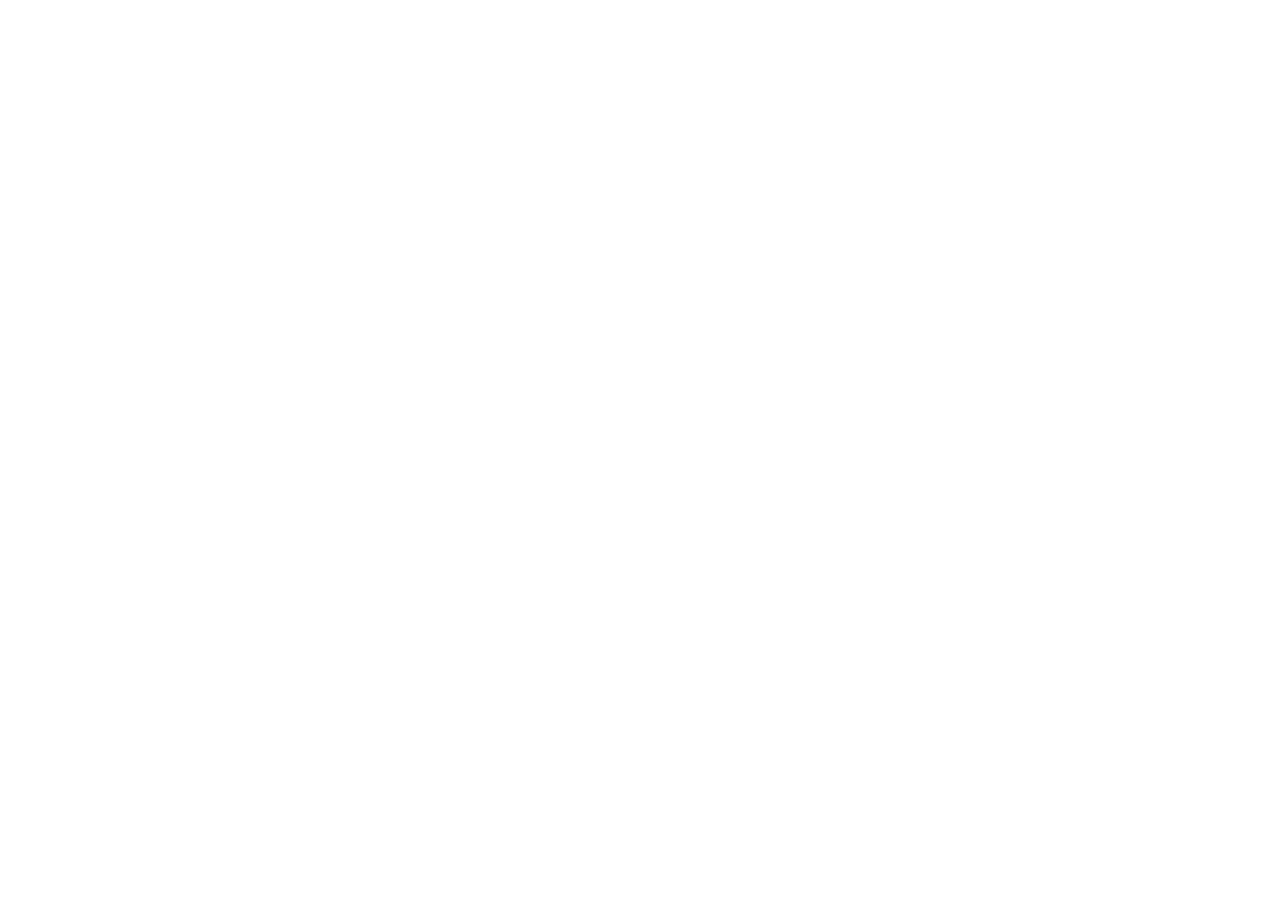
==== audio-player/index.html @ 74b03a98 "init: start audio-player task" ====
<!DOCTYPE html>
<html lang="en">
<head>
    <meta charset="UTF-8">
    <meta http-equiv="X-UA-Compatible" content="IE=edge">
    <meta name="viewport" content="width=device-width, initial-scale=1.0">
    <title>audio-player</title>
</head>
<body>
    
</body>
</html>
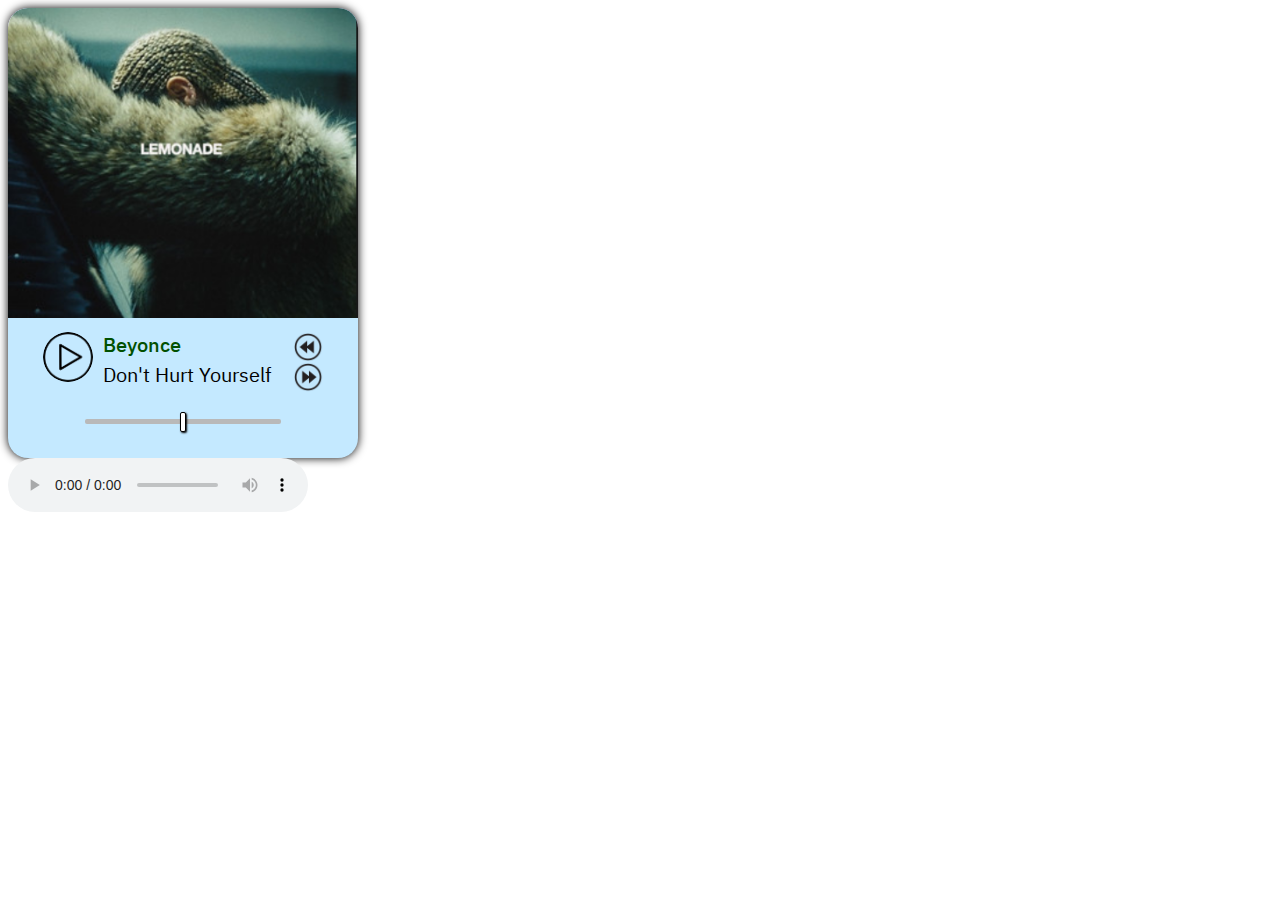
==== commit af2b8b79: "feat: add some assets and audio player layout" ====
--- a/audio-player/index.html
+++ b/audio-player/index.html
@@ -1,12 +1,42 @@
 <!DOCTYPE html>
 <html lang="en">
+
 <head>
     <meta charset="UTF-8">
     <meta http-equiv="X-UA-Compatible" content="IE=edge">
     <meta name="viewport" content="width=device-width, initial-scale=1.0">
     <title>audio-player</title>
+    <link rel="stylesheet" href="style.css">
 </head>
+
 <body>
-    
+    <div class="player">
+        <div class="cover"></div>
+        <div class="controls">
+            <div class="controls__wrapper">
+                <div class="controls__buttons">
+
+                    <button class="button play"></button>
+
+                    <div class="song-info">
+                        <span class="song-title">Beyonce</span> <br>
+                        <span class="song-artist">Don't Hurt Yourself</span>
+                    </div>
+
+                    <div class="rewind-buttons">
+                        <button class="button rewind"></button>
+                        <button class="button rewind forward"></button>
+                    </div>
+
+                </div>
+
+                <input type="range" name="" id="progress-bar">
+                
+            </div>
+        </div>
+    </div>
+    <audio src="" controls></audio>
+    <script src="index.js"></script>
 </body>
+
 </html>--- a/audio-player/style.css
+++ b/audio-player/style.css
@@ -0,0 +1,145 @@
+@import url('https://fonts.googleapis.com/css2?family=IBM+Plex+Sans+Thai+Looped:wght@400;500&display=swap');
+/* 400/500 'IBM Plex Sans Thai Looped' sans-serif */
+
+* {
+    font: 400 20px/30px 'IBM Plex Sans Thai Looped', sans-serif;
+}
+
+.player {
+    display: flex;
+    flex-direction: column;
+    width: 350px;
+    height: 450px;
+    background-color: rgb(196, 233, 255);
+    border-radius: 20px;
+    box-shadow: 0 0 10px #000000;
+    overflow: hidden;
+}
+
+.cover {
+    height: 350px;
+    background-color: #e8d1ff;
+    background-image: url('assets/img/lemonade.png');
+    background-repeat: no-repeat;
+    background-position: right 50% bottom 10%;
+    background-size: 100%;
+
+}
+
+.controls {
+    display: flex;
+    flex-direction: column;
+    align-items: center;
+    justify-content: center;
+    height: 35%;
+}
+
+.controls__wrapper {
+    width: 80%;
+    height: 80%;
+}
+
+.controls__buttons{
+    display: flex;
+    width: 100%;
+    height: 60%;
+}
+.button {
+    flex-shrink: 0;
+    width: 50px;
+    height: 50px;
+    background-repeat: no-repeat;
+    background-position: center;
+    background-size: 100%;
+    border: none;
+    border-radius: 50%;
+    transition: 0.2s;
+    background-color: transparent;
+}
+
+.button:hover {
+    transform: translate(0, -3px);
+    box-shadow: 0 3px 1px #303030;
+}
+
+.button:active {
+    transition: 0.01s;
+    background-color: #dbdbdb;
+    transform: translate(0, 0);
+    box-shadow: 0 0 1px #303030;
+}
+
+.play {
+    background-image: url('assets/svg/play.png');
+}
+
+.play.paused {
+    background-image: url('assets/svg/pause.png');
+}
+
+.song-info {
+    width: 100%;
+    margin: 0 10px;
+    height: 100%;
+}
+
+.rewind-buttons {
+    display: flex;
+    flex-direction: column;
+    justify-content: flex-start;
+}
+
+.rewind {
+    width: 30px;
+    height: 30px;
+    background-image: url('assets/svg/backward.png');
+}
+
+.rewind.forward {
+    background-image: url('assets/svg/forward.png');
+}
+
+/* .progress-bar {} */
+
+.song-title {
+    font-weight: 500;
+    color: #015000;
+}
+
+/* progress-bar */
+#progress-bar {
+    display: block;
+    height: 40%;
+    width: 70%;
+    margin: auto;
+
+    -webkit-appearance: none;
+    background: transparent;
+}
+
+/* thumb */
+#progress-bar::-webkit-slider-thumb {
+    -webkit-appearance: none;
+    background-color: #ffffff;
+    border: 1px solid #000000;
+    border-radius: 2px;
+    height: 20px;
+    width: 6px;
+    box-shadow: 1px 1px 2px #000000;
+    margin-top: -7px;
+}
+
+/* track */
+#progress-bar::-webkit-slider-runnable-track {
+    width: 100%;
+    height: 5px;
+    background-color: #b9b9b9;
+    border-radius: 2px;
+    
+}
+
+#progress-bar:focus {
+    outline: none;
+}
+
+/* .song-artist {}; */
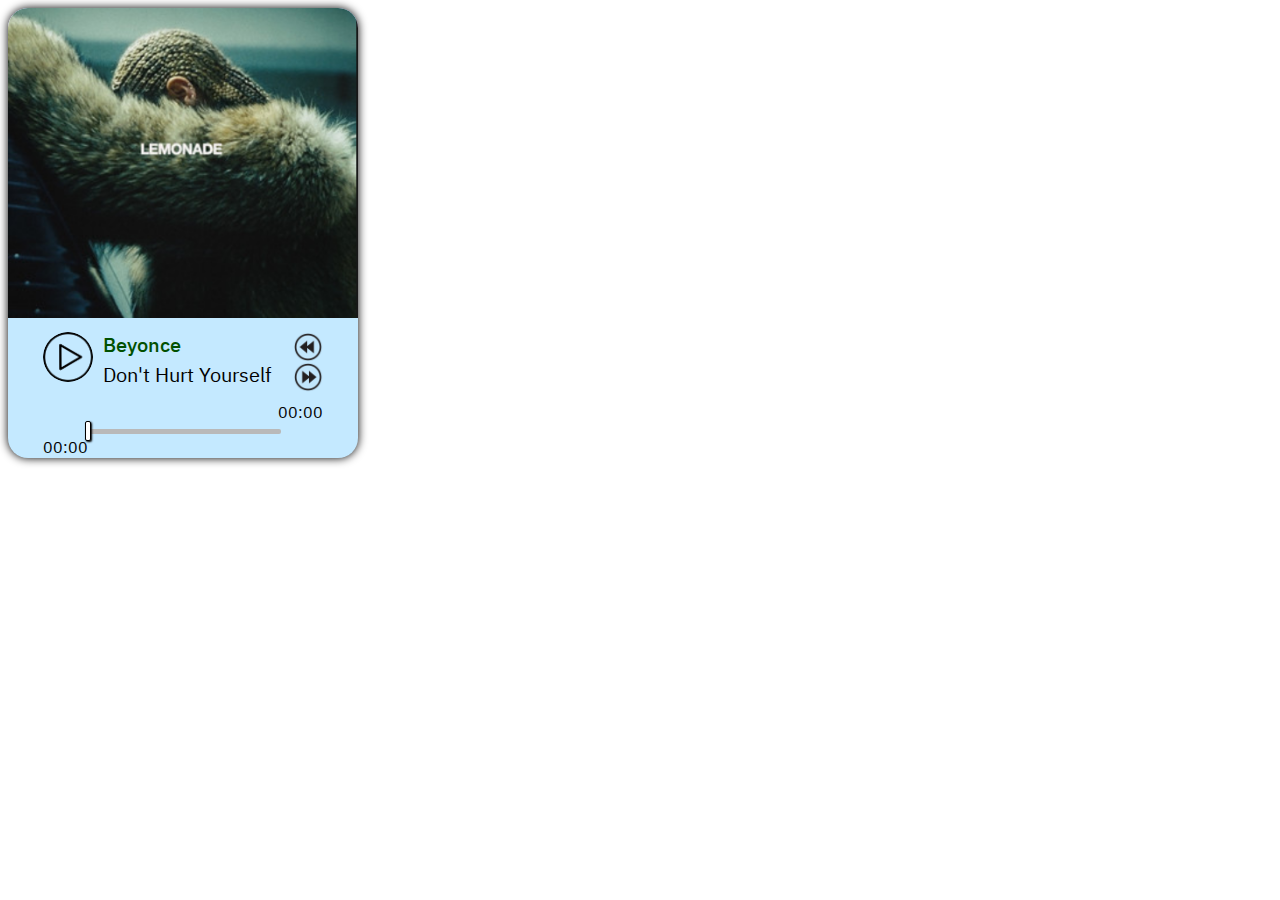
==== commit 2617c3ea: "feat: add functionality" ====
--- a/audio-player/index.html
+++ b/audio-player/index.html
@@ -29,13 +29,16 @@
                     </div>
 
                 </div>
-
-                <input type="range" name="" id="progress-bar">
+                <div class="progress-bar">
+                    <span class='song-duration'>00:00</span>
+                    <input type="range" name="progress" value="0" id="progress-bar">
+                    <span class='song-current-time'>00:00</span>
+                    <audio src="" preload="metadata"></audio>
+                </div>
                 
             </div>
         </div>
     </div>
-    <audio src="" controls></audio>
     <script src="index.js"></script>
 </body>
 
--- a/audio-player/style.css
+++ b/audio-player/style.css
@@ -3,6 +3,10 @@
 
 * {
     font: 400 20px/30px 'IBM Plex Sans Thai Looped', sans-serif;
+}
+
+:root {
+    --cover: url('assets/img/lemonade.png');
 }
 
 .player {
@@ -19,7 +23,7 @@
 .cover {
     height: 350px;
     background-color: #e8d1ff;
-    background-image: url('assets/img/lemonade.png');
+    background-image: var(--cover);
     background-repeat: no-repeat;
     background-position: right 50% bottom 10%;
     background-size: 100%;
@@ -107,6 +111,24 @@
 }
 
 /* progress-bar */
+
+.progress-bar {
+    display: flex;
+    flex-direction: column;
+}
+
+.progress-bar span {
+    font-size: 16px;
+}
+
+.song-current-time {
+    align-self: flex-start;
+}
+
+.song-duration {
+    align-self: flex-end;
+}
+
 #progress-bar {
     display: block;
     height: 40%;
@@ -126,7 +148,7 @@
     height: 20px;
     width: 6px;
     box-shadow: 1px 1px 2px #000000;
-    margin-top: -7px;
+    margin-top: -8px;
 }
 
 /* track */
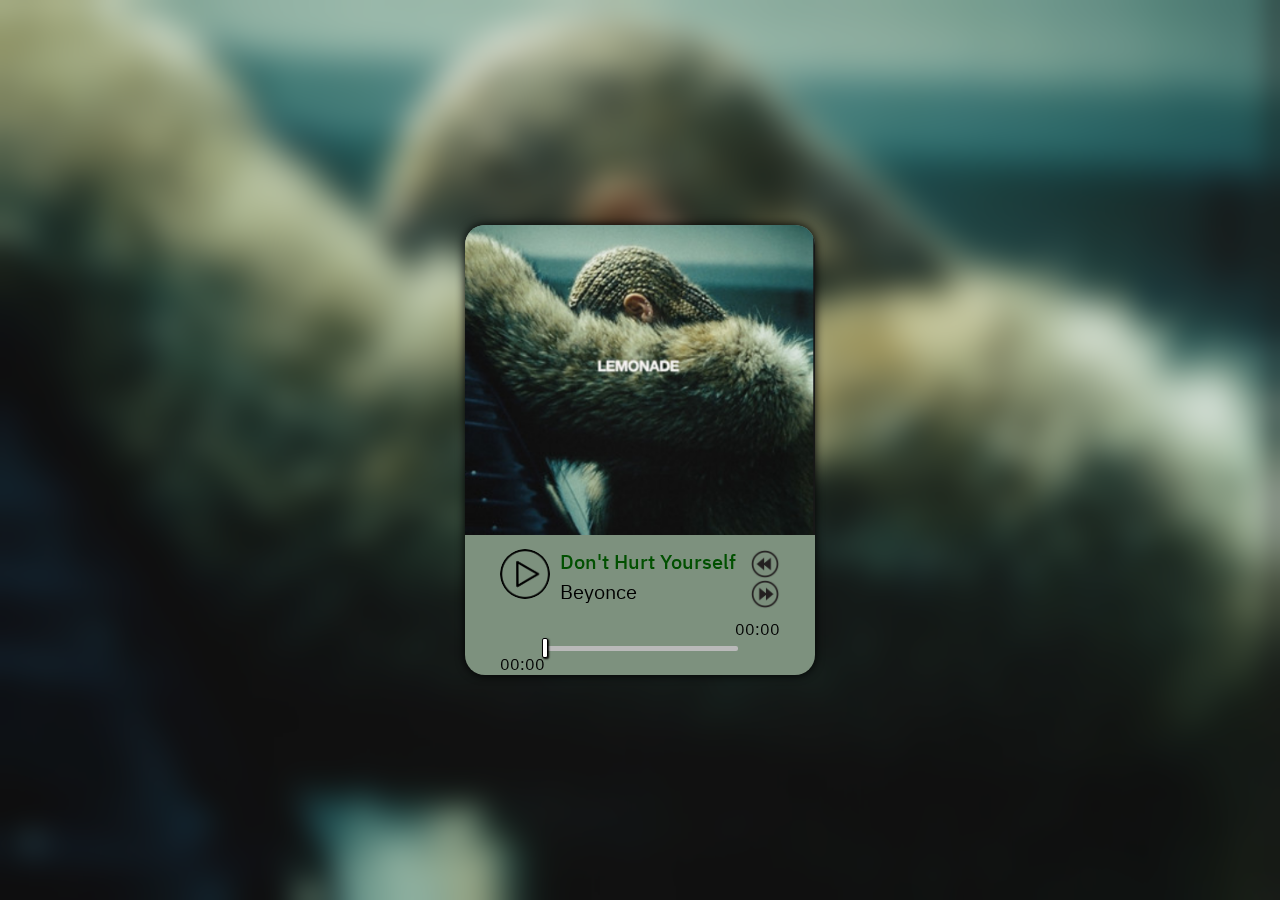
==== commit b724a334: "feat: add automatic scrolling of song title and author, minor refactoring" ====
--- a/audio-player/index.html
+++ b/audio-player/index.html
@@ -19,8 +19,8 @@
                     <button class="button play"></button>
 
                     <div class="song-info">
-                        <span class="song-title">Beyonce</span> <br>
-                        <span class="song-artist">Don't Hurt Yourself</span>
+                        <span class="song-title">Song title</span>
+                        <span class="song-artist">Song artist</span>
                     </div>
 
                     <div class="rewind-buttons">
@@ -29,7 +29,7 @@
                     </div>
 
                 </div>
-                <div class="progress-bar">
+                <div class="progress__wrapper">
                     <span class='song-duration'>00:00</span>
                     <input type="range" name="progress" value="0" id="progress-bar">
                     <span class='song-current-time'>00:00</span>
--- a/audio-player/style.css
+++ b/audio-player/style.css
@@ -9,12 +9,26 @@
     --cover: url('assets/img/lemonade.png');
 }
 
+body {
+    padding: 0;
+    margin: 0;
+    display: flex;
+    justify-content: center;
+    align-items: center;
+    background-image: var(--cover);
+    background-position: center;
+    background-repeat: no-repeat;
+    background-size: 100%;
+    height: 100vh;
+    backdrop-filter: blur(15px);
+}
+
 .player {
     display: flex;
     flex-direction: column;
     width: 350px;
     height: 450px;
-    background-color: rgb(196, 233, 255);
+    background-color: rgb(125, 145, 126);
     border-radius: 20px;
     box-shadow: 0 0 10px #000000;
     overflow: hidden;
@@ -22,7 +36,6 @@
 
 .cover {
     height: 350px;
-    background-color: #e8d1ff;
     background-image: var(--cover);
     background-repeat: no-repeat;
     background-position: right 50% bottom 10%;
@@ -81,29 +94,47 @@
     background-image: url('assets/svg/pause.png');
 }
 
+.rewind-buttons {
+    display: flex;
+    flex-direction: column;
+    justify-content: flex-start;
+}
+
+.rewind {
+    width: 30px;
+    height: 30px;
+    background-image: url('assets/svg/backward.png');
+}
+
+.rewind.forward {
+    background-image: url('assets/svg/forward.png');
+}
+
+@keyframes scrollTextAnimation {
+    from    {}
+    25%     {transform: translateX(0);}
+    71.87%  {transform: translateX(-100%);}
+    71.88%  {transform: translateX(60%);}
+    to      {transform: translateX(0);}
+}
+
 .song-info {
     width: 100%;
     margin: 0 10px;
     height: 100%;
-}
-
-.rewind-buttons {
-    display: flex;
-    flex-direction: column;
-    justify-content: flex-start;
-}
-
-.rewind {
-    width: 30px;
-    height: 30px;
-    background-image: url('assets/svg/backward.png');
-}
-
-.rewind.forward {
-    background-image: url('assets/svg/forward.png');
-}
-
-/* .progress-bar {} */
+    overflow: hidden;
+}
+
+.song-title,
+.song-artist {
+    white-space: pre;
+}
+
+.song-title.overflow,
+.song-artist.overflow {
+    display: inline-block;
+    animation: scrollTextAnimation 10s linear infinite;
+}
 
 .song-title {
     font-weight: 500;
@@ -112,22 +143,30 @@
 
 /* progress-bar */
 
-.progress-bar {
-    display: flex;
-    flex-direction: column;
-}
-
-.progress-bar span {
-    font-size: 16px;
-}
-
+
+.progress__wrapper {
+    display: flex;
+    flex-direction: column;
+}
 .song-current-time {
     align-self: flex-start;
+    font-size: 16px;
 }
 
 .song-duration {
     align-self: flex-end;
-}
+    font-size: 16px;
+}
+
+
+
+/* .song-duration {
+    background-color: rebeccapurple;
+}
+
+.song-current-time {
+    background-color: red;
+} */
 
 #progress-bar {
     display: block;
@@ -164,4 +203,4 @@
     outline: none;
 }
 
-/* .song-artist {}; */
+
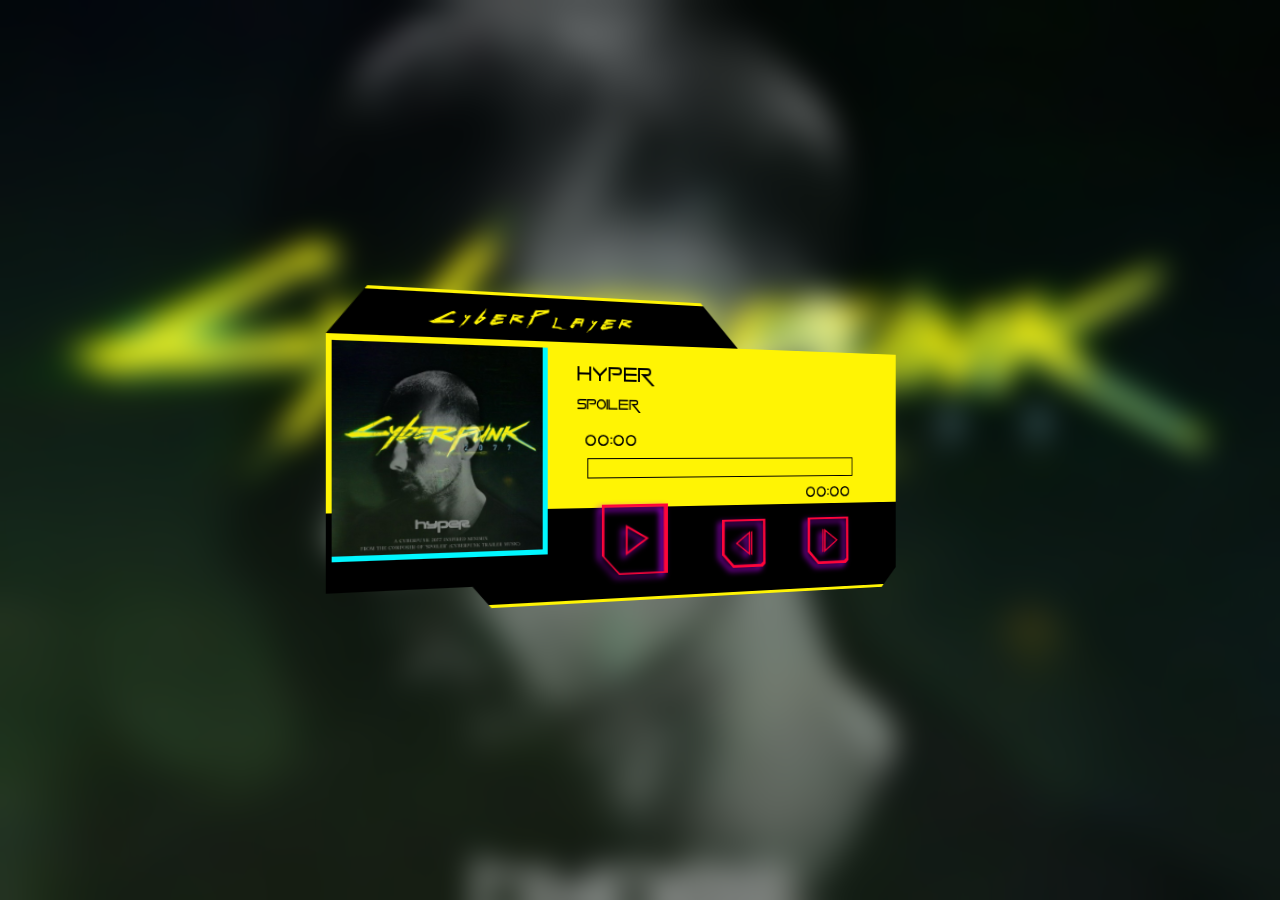
==== commit ee351885: "feat: add cyberpunk theme, remove automatic scrolling of title and artist" ====
--- a/audio-player/index.html
+++ b/audio-player/index.html
@@ -10,34 +10,50 @@
 </head>
 
 <body>
+
     <div class="player">
-        <div class="cover"></div>
-        <div class="controls">
-            <div class="controls__wrapper">
+        <div class="player-title">
+            <span class="player-title__text">CyberPlayer</span>
+        </div>
+        <div class="wrapper">
+            
+            <div class="cover">
+            </div>
+            <div class="controls">
+                
+                <div class="song-info">
+                    <span class="song-title">Song title</span>
+                    <span class="song-artist">Song artist</span>
+                </div>
+    
+                <div class="controls__progress">
+                    <span class='song-current-time'>00:00</span>
+                    <input type="range" name="progress" value="0" id="progress-bar">
+                    <span class='song-duration'>00:00</span>
+                    
+                    <audio src="" preload="metadata"></audio>
+                </div>
+    
                 <div class="controls__buttons">
-
-                    <button class="button play"></button>
-
-                    <div class="song-info">
-                        <span class="song-title">Song title</span>
-                        <span class="song-artist">Song artist</span>
+    
+                    <div class="play__wrapper">
+                        <button class="button play"></button>
                     </div>
-
-                    <div class="rewind-buttons">
+    
+                    <div class="rewind__wrapper">
                         <button class="button rewind"></button>
+                    </div>
+    
+                    <div class="rewind__wrapper">
                         <button class="button rewind forward"></button>
                     </div>
-
+    
                 </div>
-                <div class="progress__wrapper">
-                    <span class='song-duration'>00:00</span>
-                    <input type="range" name="progress" value="0" id="progress-bar">
-                    <span class='song-current-time'>00:00</span>
-                    <audio src="" preload="metadata"></audio>
-                </div>
-                
+    
             </div>
+            
         </div>
+        
     </div>
     <script src="index.js"></script>
 </body>
--- a/audio-player/style.css
+++ b/audio-player/style.css
@@ -1,12 +1,32 @@
 @import url('https://fonts.googleapis.com/css2?family=IBM+Plex+Sans+Thai+Looped:wght@400;500&display=swap');
+@font-face {
+    font-family: "Cyberpunk";
+    src: url("assets/fonts/Cyberpunk-Regular.ttf");
+}
+@font-face {
+    font-family: "VerminVibes";
+    src: url("assets/fonts/VerminVibes.otf");
+}
 /* 400/500 'IBM Plex Sans Thai Looped' sans-serif */
 
 * {
-    font: 400 20px/30px 'IBM Plex Sans Thai Looped', sans-serif;
+    font: 400 20px/30px 'VerminVibes', sans-serif;
 }
 
 :root {
     --cover: url('assets/img/lemonade.png');
+    --button-color: #ff043c;
+    --color-yellow: #fff404;
+    --button-color-filter-cyan: brightness(0)
+                                saturate(100%)
+                                invert(87%)
+                                sepia(100%)
+                                saturate(2423%)
+                                hue-rotate(99deg)
+                                brightness(101%)
+                                contrast(102%)
+    ;
+    --progress: 0%;
 }
 
 body {
@@ -15,113 +35,179 @@
     display: flex;
     justify-content: center;
     align-items: center;
+    background-color: #808080;
     background-image: var(--cover);
     background-position: center;
     background-repeat: no-repeat;
+    background-color: #000000;
     background-size: 100%;
+    backdrop-filter: blur(15px);
     height: 100vh;
-    backdrop-filter: blur(15px);
+}
+
+body {
+    perspective: 1000px;
+    perspective-origin: 50% 50%;
 }
 
 .player {
-    display: flex;
-    flex-direction: column;
-    width: 350px;
-    height: 450px;
-    background-color: rgb(125, 145, 126);
-    border-radius: 20px;
-    box-shadow: 0 0 10px #000000;
+    /* display: flex;
+    flex-direction: column; */
+    width: 600px;
+    /* height: 250px; */
+    height: 300px;
+    /* border-radius: -20px; */
+    /* box-shadow: 0 0 10px #000000; */
     overflow: hidden;
+    background: linear-gradient(
+        180deg,
+        var(--color-yellow) 0%,
+        var(--color-yellow) 1%,
+        #000000 1%,
+        #000000 15%,
+        var(--color-yellow) 15%,
+        var(--color-yellow) 69%,
+        #000000 69%,
+        #000000 99%,
+        var(--color-yellow) 99%,
+        var(--color-yellow) 100%
+    );
+    clip-path: polygon(0 15%, 6% 0, 61% 0, 68% 15%, 100% 15%, 100% 93%, 97% 100%, 25% 100%, 22% 93%, 0 93%);
+    transform: rotateY(20deg);
 }
 
 .cover {
-    height: 350px;
+    display: inline-block;
+    width: 200px;
+    height: 200px;
     background-image: var(--cover);
     background-repeat: no-repeat;
-    background-position: right 50% bottom 10%;
+    background-position: left 5px top 5px;
     background-size: 100%;
-
+    box-shadow: 5px 5px 0 #00f7ff;
+
+    
+}
+
+.player-title__text {
+    font: 24px 'Cyberpunk', sans-serif;
+    color: var(--color-yellow);
+    display: block;
+    margin: 6px 0 10px 90px;
+}
+.wrapper {
+    display: flex;
 }
 
 .controls {
     display: flex;
     flex-direction: column;
     align-items: center;
-    justify-content: center;
-    height: 35%;
-}
-
-.controls__wrapper {
-    width: 80%;
-    height: 80%;
+    width: 350px;
+    height: 100%;
 }
 
 .controls__buttons{
-    display: flex;
-    width: 100%;
-    height: 60%;
+    margin-top: -6px;
+    display: flex;
 }
 .button {
     flex-shrink: 0;
-    width: 50px;
-    height: 50px;
+    width: 70px;
+    height: 70px;
     background-repeat: no-repeat;
     background-position: center;
     background-size: 100%;
     border: none;
-    border-radius: 50%;
     transition: 0.2s;
     background-color: transparent;
 }
 
 .button:hover {
-    transform: translate(0, -3px);
-    box-shadow: 0 3px 1px #303030;
+    /* transform: translate(0, -3px); */
+    /* box-shadow: 0 3px 1px #303030; */
+    box-shadow: 0 3px 30px rgb(255, 17, 203);
 }
 
 .button:active {
     transition: 0.01s;
-    background-color: #dbdbdb;
-    transform: translate(0, 0);
-    box-shadow: 0 0 1px #303030;
+    /* background-color: #dbdbdb; */
+    /* transform: translateY(2px) */
+    /* box-shadow: 0 0 1px #303030; */
 }
 
 .play {
     background-image: url('assets/svg/play.png');
+    border-radius: 0;
+    clip-path: polygon(0 0, 100% 0, 100% 100%, 25.5% 100%, 0 72.5%);
+    filter: brightness(0) saturate(100%) invert(13%) sepia(88%) saturate(5666%) hue-rotate(342deg) brightness(100%) contrast(104%);
+    /* background-color: #c300ff; */
+}
+.play:active {
+    filter: var(--button-color-filter-cyan);
+}
+
+.play__wrapper {
+    width: 0;
+    height: 0;
+    margin-right: 30px;
+    transition: 0.2s;
+    filter: drop-shadow(-4px 3px 3px #c300ff);
+}
+
+.play__wrapper:hover {
+    filter: drop-shadow(-4px 5px 3px #ff00bf);
 }
 
 .play.paused {
     background-image: url('assets/svg/pause.png');
 }
 
-.rewind-buttons {
-    display: flex;
-    flex-direction: column;
-    justify-content: flex-start;
-}
-
 .rewind {
-    width: 30px;
-    height: 30px;
+    width: 50px;
+    height: 50px;
+    clip-path: polygon(0 0, 100% 0, 100% 94%, 94% 100%, 25% 100%, 0 73%);
     background-image: url('assets/svg/backward.png');
+    filter: brightness(0) saturate(100%) invert(13%) sepia(88%) saturate(5666%) hue-rotate(342deg) brightness(100%) contrast(104%);
+}
+
+.rewind:active,
+.rewind.forward:active {
+    filter: var(--button-color-filter-cyan);
+}
+
+.rewind__wrapper {
+    width: 0;
+    height: 0;
+    margin-left: 100px;
+    margin-top: 18px;
+    transition: 0.2s;
+    filter: drop-shadow(-4px 3px 3px #c300ff);
+}
+
+.rewind__wrapper:hover {
+    filter: drop-shadow(-4px 5px 3px #ff00bf);
 }
 
 .rewind.forward {
     background-image: url('assets/svg/forward.png');
-}
-
-@keyframes scrollTextAnimation {
+    filter: brightness(0) saturate(100%) invert(13%) sepia(88%) saturate(5666%) hue-rotate(342deg) brightness(100%) contrast(104%);
+}
+
+/* @keyframes scrollTextAnimation {
     from    {}
     25%     {transform: translateX(0);}
     71.87%  {transform: translateX(-100%);}
     71.88%  {transform: translateX(60%);}
     to      {transform: translateX(0);}
-}
+} */
 
 .song-info {
+    display: flex;
+    flex-direction: column-reverse;
     width: 100%;
-    margin: 0 10px;
-    height: 100%;
+    margin: 15px 0 5px 70px;
+    height: 60px;
     overflow: hidden;
 }
 
@@ -130,23 +216,25 @@
     white-space: pre;
 }
 
-.song-title.overflow,
+/* .song-title.overflow,
 .song-artist.overflow {
-    display: inline-block;
+    display: block;
     animation: scrollTextAnimation 10s linear infinite;
-}
+} */
 
 .song-title {
-    font-weight: 500;
-    color: #015000;
+    font-family: 'VerminVibes', sans-serif;
+    font-size: 14px;
 }
 
 /* progress-bar */
 
 
-.progress__wrapper {
+.controls__progress {
     display: flex;
     flex-direction: column;
+    width: 300px;
+    margin-left: 35px;
 }
 .song-current-time {
     align-self: flex-start;
@@ -170,9 +258,8 @@
 
 #progress-bar {
     display: block;
-    height: 40%;
-    width: 70%;
-    margin: auto;
+    width: 100%;
+    /* margin: auto; */
 
     -webkit-appearance: none;
     background: transparent;
@@ -182,25 +269,28 @@
 #progress-bar::-webkit-slider-thumb {
     -webkit-appearance: none;
     background-color: #ffffff;
-    border: 1px solid #000000;
-    border-radius: 2px;
+    /* border: 1px solid #000000; */
+    /* border-radius: 2px; */
     height: 20px;
-    width: 6px;
-    box-shadow: 1px 1px 2px #000000;
-    margin-top: -8px;
+    width: 0;
+    /* box-shadow: 1px 1px 2px #000000; */
+    margin-top: -1px;
 }
 
 /* track */
 #progress-bar::-webkit-slider-runnable-track {
     width: 100%;
-    height: 5px;
-    background-color: #b9b9b9;
-    border-radius: 2px;
-    
+    height: 20px;
+    background: linear-gradient(
+        90deg,
+        #000000 0%,
+        #000000 var(--progress),
+        transparent var(--progress),
+        transparent 100%
+        );
+    border: 1px solid #000000;
 }
 
 #progress-bar:focus {
     outline: none;
 }
-
-
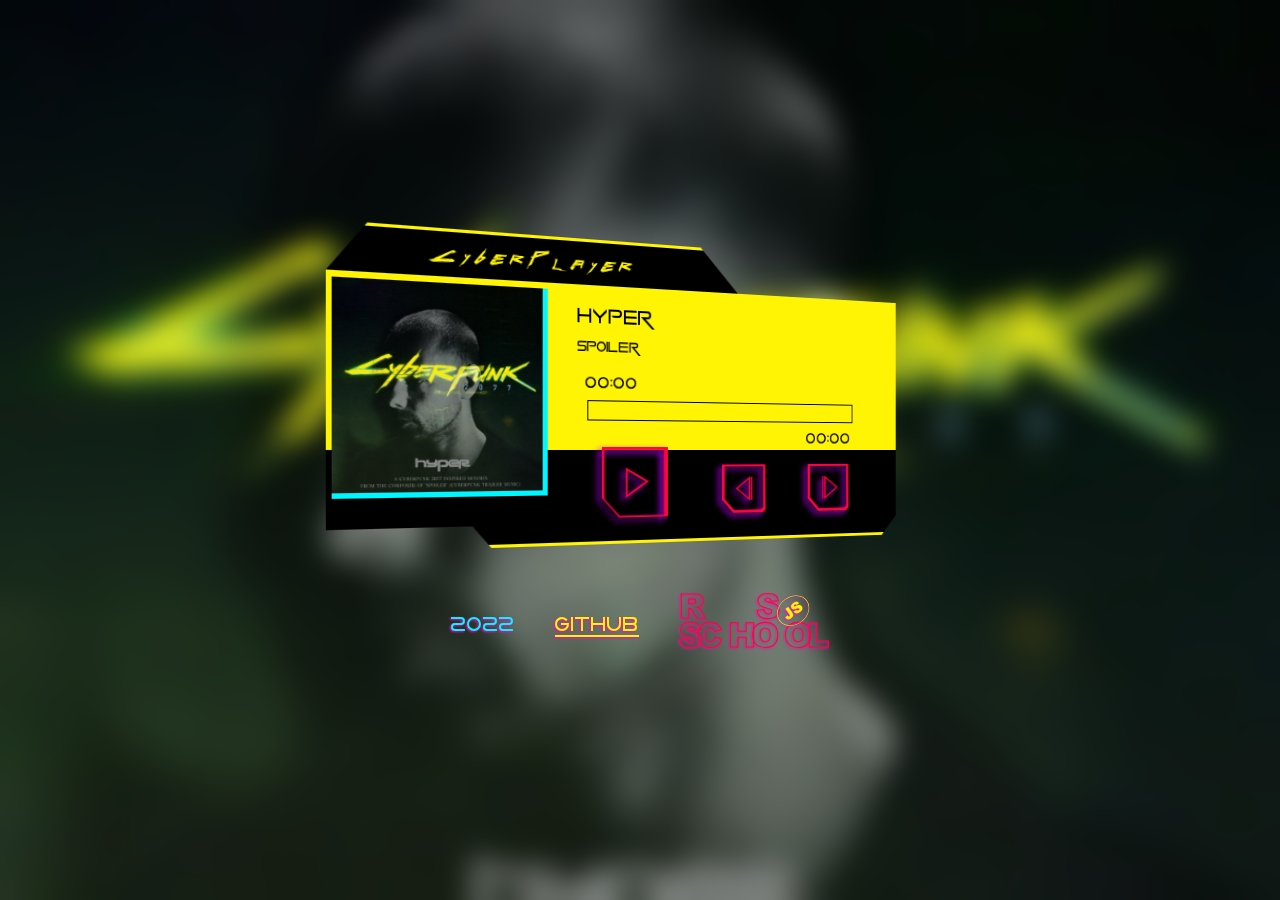
==== commit 245dab61: "refactor: minor changes" ====
--- a/audio-player/index.html
+++ b/audio-player/index.html
@@ -5,8 +5,9 @@
     <meta charset="UTF-8">
     <meta http-equiv="X-UA-Compatible" content="IE=edge">
     <meta name="viewport" content="width=device-width, initial-scale=1.0">
-    <title>audio-player</title>
+    <title>CyberPlayer</title>
     <link rel="stylesheet" href="style.css">
+    <link rel="shortcut icon" href="assets/svg/favicon.ico" type="image/x-icon">
 </head>
 
 <body>
@@ -16,45 +17,59 @@
             <span class="player-title__text">CyberPlayer</span>
         </div>
         <div class="wrapper">
-            
+
             <div class="cover">
             </div>
             <div class="controls">
-                
+
                 <div class="song-info">
                     <span class="song-title">Song title</span>
                     <span class="song-artist">Song artist</span>
                 </div>
-    
+
                 <div class="controls__progress">
                     <span class='song-current-time'>00:00</span>
                     <input type="range" name="progress" value="0" id="progress-bar">
                     <span class='song-duration'>00:00</span>
-                    
+
                     <audio src="" preload="metadata"></audio>
                 </div>
-    
+
                 <div class="controls__buttons">
-    
+
                     <div class="play__wrapper">
                         <button class="button play"></button>
                     </div>
-    
+
                     <div class="rewind__wrapper">
                         <button class="button rewind"></button>
                     </div>
-    
+
                     <div class="rewind__wrapper">
                         <button class="button rewind forward"></button>
                     </div>
-    
+
                 </div>
-    
+
             </div>
-            
+
         </div>
-        
+
     </div>
+
+    <footer class="footer">
+        <div class="container">
+            <span class="footer__item">2022</span>
+            <span class="footer__item"><a class="footer__link" href="https://github.com/alexPalx">github</a></span>
+            <span class="footer__item">
+                <a href="https://rs.school/js/">
+                    <img class="footer__logo" src="assets/svg/rs-logo.svg" alt="RS School logo">
+                </a>
+            </span>
+        </div>
+    </footer>
+
+
     <script src="index.js"></script>
 </body>
 
--- a/audio-player/style.css
+++ b/audio-player/style.css
@@ -1,4 +1,4 @@
-@import url('https://fonts.googleapis.com/css2?family=IBM+Plex+Sans+Thai+Looped:wght@400;500&display=swap');
+/*refactor it later...*/
 @font-face {
     font-family: "Cyberpunk";
     src: url("assets/fonts/Cyberpunk-Regular.ttf");
@@ -7,14 +7,13 @@
     font-family: "VerminVibes";
     src: url("assets/fonts/VerminVibes.otf");
 }
-/* 400/500 'IBM Plex Sans Thai Looped' sans-serif */
 
 * {
     font: 400 20px/30px 'VerminVibes', sans-serif;
 }
 
 :root {
-    --cover: url('assets/img/lemonade.png');
+    --cover: url('');
     --button-color: #ff043c;
     --color-yellow: #fff404;
     --button-color-filter-cyan: brightness(0)
@@ -33,9 +32,9 @@
     padding: 0;
     margin: 0;
     display: flex;
+    flex-direction: column;
     justify-content: center;
     align-items: center;
-    background-color: #808080;
     background-image: var(--cover);
     background-position: center;
     background-repeat: no-repeat;
@@ -51,13 +50,8 @@
 }
 
 .player {
-    /* display: flex;
-    flex-direction: column; */
     width: 600px;
-    /* height: 250px; */
     height: 300px;
-    /* border-radius: -20px; */
-    /* box-shadow: 0 0 10px #000000; */
     overflow: hidden;
     background: linear-gradient(
         180deg,
@@ -124,16 +118,11 @@
 }
 
 .button:hover {
-    /* transform: translate(0, -3px); */
-    /* box-shadow: 0 3px 1px #303030; */
     box-shadow: 0 3px 30px rgb(255, 17, 203);
 }
 
 .button:active {
     transition: 0.01s;
-    /* background-color: #dbdbdb; */
-    /* transform: translateY(2px) */
-    /* box-shadow: 0 0 1px #303030; */
 }
 
 .play {
@@ -141,7 +130,6 @@
     border-radius: 0;
     clip-path: polygon(0 0, 100% 0, 100% 100%, 25.5% 100%, 0 72.5%);
     filter: brightness(0) saturate(100%) invert(13%) sepia(88%) saturate(5666%) hue-rotate(342deg) brightness(100%) contrast(104%);
-    /* background-color: #c300ff; */
 }
 .play:active {
     filter: var(--button-color-filter-cyan);
@@ -228,8 +216,6 @@
 }
 
 /* progress-bar */
-
-
 .controls__progress {
     display: flex;
     flex-direction: column;
@@ -246,20 +232,45 @@
     font-size: 16px;
 }
 
-
-
-/* .song-duration {
-    background-color: rebeccapurple;
-}
-
-.song-current-time {
-    background-color: red;
-} */
+.footer .container {
+    display: flex;
+    align-items: center;
+    margin-top: 50px;
+}
+
+.footer__item {
+    display: block;
+    margin: 0 20px;
+    color: #00f7ff;
+    filter: drop-shadow(-1px 1px 1px #ff00bf);
+}
+
+a, img{
+    transition: 0.2s;
+}
+
+.footer__link {
+    color: var(--color-yellow);
+    text-decoration: none;
+    border-bottom: 2px solid var(--color-yellow);
+}
+
+.footer__link:hover {
+    color: var(--button-color);
+    border-bottom: 2px solid transparent;
+}
+
+.footer__logo {
+    width: 150px;
+}
+
+.footer__logo:hover {
+    filter: drop-shadow(-1px 0 0 #c300ff);
+}
 
 #progress-bar {
     display: block;
     width: 100%;
-    /* margin: auto; */
 
     -webkit-appearance: none;
     background: transparent;
@@ -269,11 +280,8 @@
 #progress-bar::-webkit-slider-thumb {
     -webkit-appearance: none;
     background-color: #ffffff;
-    /* border: 1px solid #000000; */
-    /* border-radius: 2px; */
     height: 20px;
     width: 0;
-    /* box-shadow: 1px 1px 2px #000000; */
     margin-top: -1px;
 }
 
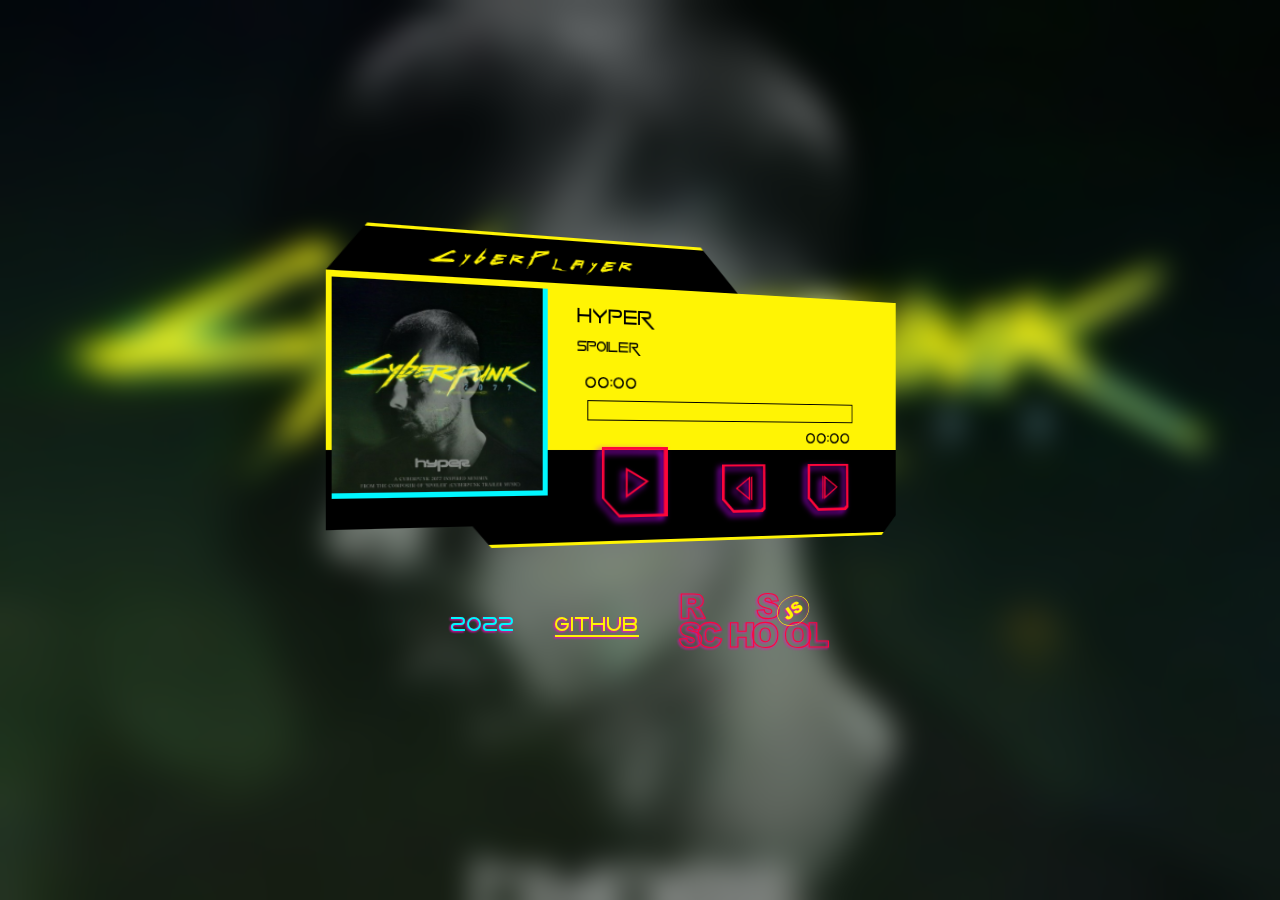
==== commit 50e3413f: "refactor: add image preloading, refactoring" ====
--- a/audio-player/index.html
+++ b/audio-player/index.html
@@ -2,75 +2,80 @@
 <html lang="en">
 
 <head>
-    <meta charset="UTF-8">
-    <meta http-equiv="X-UA-Compatible" content="IE=edge">
-    <meta name="viewport" content="width=device-width, initial-scale=1.0">
-    <title>CyberPlayer</title>
-    <link rel="stylesheet" href="style.css">
-    <link rel="shortcut icon" href="assets/svg/favicon.ico" type="image/x-icon">
+	<meta charset="UTF-8">
+	<meta http-equiv="X-UA-Compatible" content="IE=edge">
+	<meta name="viewport" content="width=device-width, initial-scale=1.0">
+	<title>CyberPlayer</title>
+	<link rel="stylesheet" href="style.css">
+	<link rel="shortcut icon" href="assets/svg/favicon.ico" type="image/x-icon">
 </head>
 
 <body>
 
-    <div class="player">
-        <div class="player-title">
-            <span class="player-title__text">CyberPlayer</span>
-        </div>
-        <div class="wrapper">
+	<div class="player-wrapper">
 
-            <div class="cover">
-            </div>
-            <div class="controls">
+		<div class="title">
+			<span class="title__text">CyberPlayer</span>
+		</div>
 
-                <div class="song-info">
-                    <span class="song-title">Song title</span>
-                    <span class="song-artist">Song artist</span>
-                </div>
+		<div class="player">
 
-                <div class="controls__progress">
-                    <span class='song-current-time'>00:00</span>
-                    <input type="range" name="progress" value="0" id="progress-bar">
-                    <span class='song-duration'>00:00</span>
+			<div class="cover"></div>
 
-                    <audio src="" preload="metadata"></audio>
-                </div>
+			<div class="controls">
 
-                <div class="controls__buttons">
+				<div class="controls__song-info">
+					<span class="song-artist">Song artist</span>
+					<span class="song-title">Song title</span>
+				</div>
 
-                    <div class="play__wrapper">
-                        <button class="button play"></button>
-                    </div>
+				<div class="controls__progress">
 
-                    <div class="rewind__wrapper">
-                        <button class="button rewind"></button>
-                    </div>
+					<span class='song-current-time'>00:00</span>
+					<input type="range" name="progress" value="0" id="progress-bar">
+					<span class='song-duration'>00:00</span>
 
-                    <div class="rewind__wrapper">
-                        <button class="button rewind forward"></button>
-                    </div>
+					<audio src="assets/audio/HyperSpoiler.mp3" preload="metadata"></audio>
 
-                </div>
+				</div>
 
-            </div>
+				<div class="controls__buttons">
 
-        </div>
+					<div class="play-wrapper">
+						<button class="button play"></button>
+					</div>
 
-    </div>
+					<div class="rewind-wrapper">
+						<button class="button rewind"></button>
+					</div>
 
-    <footer class="footer">
-        <div class="container">
-            <span class="footer__item">2022</span>
-            <span class="footer__item"><a class="footer__link" href="https://github.com/alexPalx">github</a></span>
-            <span class="footer__item">
-                <a href="https://rs.school/js/">
-                    <img class="footer__logo" src="assets/svg/rs-logo.svg" alt="RS School logo">
-                </a>
-            </span>
-        </div>
-    </footer>
+					<div class="rewind-wrapper">
+						<button class="button rewind forward"></button>
+					</div>
+
+				</div>
+
+			</div>
+
+		</div>
+
+	</div>
+
+	<footer class="footer">
+
+		<span class="footer__item">2022</span>
+		<span class="footer__item"><a class="footer__link" href="https://github.com/alexPalx">github</a></span>
+		<span class="footer__item">
+			<a href="https://rs.school/js/">
+				<img class="footer__logo" src="assets/svg/rs-logo.svg" alt="RS School logo">
+			</a>
+		</span>
+
+	</footer>
 
 
-    <script src="index.js"></script>
+	<script src="index.js"></script>
+
 </body>
 
 </html>--- a/audio-player/style.css
+++ b/audio-player/style.css
@@ -1,58 +1,120 @@
-/*refactor it later...*/
-@font-face {
+@font-face 
+{
     font-family: "Cyberpunk";
     src: url("assets/fonts/Cyberpunk-Regular.ttf");
 }
-@font-face {
+@font-face 
+{
     font-family: "VerminVibes";
     src: url("assets/fonts/VerminVibes.otf");
 }
 
-* {
+* 
+{
     font: 400 20px/30px 'VerminVibes', sans-serif;
 }
 
-:root {
-    --cover: url('');
-    --button-color: #ff043c;
+:root 
+{
+    --progress: 0%;
+    --cover: url('assets/img/HyperSpoiler.jpg');
+    --color-crimson: #ff043c;
     --color-yellow: #fff404;
-    --button-color-filter-cyan: brightness(0)
-                                saturate(100%)
-                                invert(87%)
-                                sepia(100%)
-                                saturate(2423%)
-                                hue-rotate(99deg)
-                                brightness(101%)
-                                contrast(102%)
+    --color-pink: #ff00bf;
+    --color-violet: #c300ff;
+    --color-cyan: #00f7ff;
+    --color-cyan-filter: 
+        brightness(0)
+        saturate(100%)
+        invert(87%)
+        sepia(100%)
+        saturate(2423%)
+        hue-rotate(99deg)
+        brightness(101%)
+        contrast(102%)
     ;
-    --progress: 0%;
-}
-
-body {
-    padding: 0;
-    margin: 0;
-    display: flex;
+    --color-crimson-filter:
+        brightness(0)
+        saturate(100%)
+        invert(13%)
+        sepia(88%)
+        saturate(5666%)
+        hue-rotate(342deg)
+        brightness(100%)
+        contrast(104%)
+    ;
+}
+
+body 
+{
     flex-direction: column;
     justify-content: center;
     align-items: center;
+
+    display: flex;
+    perspective: 1000px;
+    perspective-origin: 50% 50%;
+
+    margin: 0;
+    padding: 0;
+    height: 100vh;
+    
     background-image: var(--cover);
+    background-color: #000000;
     background-position: center;
     background-repeat: no-repeat;
-    background-color: #000000;
     background-size: 100%;
     backdrop-filter: blur(15px);
-    height: 100vh;
-}
-
-body {
-    perspective: 1000px;
-    perspective-origin: 50% 50%;
-}
-
-.player {
+}
+
+a,
+img,
+.button,
+.play-wrapper,
+.rewind-wrapper 
+{
+    transition: 0.2s;
+}
+
+
+
+/*--------------- button ----------------*/
+.button 
+{
+    width: 70px;
+    height: 70px;
+    border: none;
+
+    background-color: transparent;
+    background-position: center;
+    background-repeat: no-repeat;
+    background-size: 100%;
+}
+
+.button:hover 
+{
+    box-shadow: 0 3px 30px var(--color-pink);
+}
+
+.button:active 
+{
+    transition: 0.05s;
+}
+
+
+
+/*--------------- player-wrapper ----------------*/
+.player-wrapper 
+{
+    transform: rotateY(20deg);
+
+    overflow: hidden;
+
+    clip-path: polygon(0 15%, 6% 0, 61% 0, 68% 15%, 100% 15%, 100% 93%, 97% 100%, 25% 100%, 22% 93%, 0 93%);
+
     width: 600px;
     height: 300px;
-    overflow: hidden;
+
     background: linear-gradient(
         180deg,
         var(--color-yellow) 0%,
@@ -66,121 +128,282 @@
         var(--color-yellow) 99%,
         var(--color-yellow) 100%
     );
-    clip-path: polygon(0 15%, 6% 0, 61% 0, 68% 15%, 100% 15%, 100% 93%, 97% 100%, 25% 100%, 22% 93%, 0 93%);
-    transform: rotateY(20deg);
-}
-
-.cover {
+}
+
+.title__text 
+{
+    display: block;
+
+    margin: 6px 0 10px 90px;
+
+    font: 24px 'Cyberpunk', sans-serif;
+    color: var(--color-yellow);
+}
+
+
+
+/*--------------- player ----------------*/
+.player 
+{
+    display: flex;
+}
+
+.cover 
+{
     display: inline-block;
+
     width: 200px;
     height: 200px;
+    box-shadow: 5px 5px 0 var(--color-cyan);
+
     background-image: var(--cover);
     background-repeat: no-repeat;
     background-position: left 5px top 5px;
     background-size: 100%;
-    box-shadow: 5px 5px 0 #00f7ff;
-
-    
-}
-
-.player-title__text {
-    font: 24px 'Cyberpunk', sans-serif;
-    color: var(--color-yellow);
-    display: block;
-    margin: 6px 0 10px 90px;
-}
-.wrapper {
-    display: flex;
-}
-
-.controls {
-    display: flex;
+}
+
+.controls 
+{
     flex-direction: column;
     align-items: center;
+
+    display: flex;
+
     width: 350px;
     height: 100%;
 }
 
-.controls__buttons{
+
+
+/*--------------- controls__song-info ----------------*/
+.controls__song-info 
+{
+    flex-direction: column;
+
+    display: flex;
+
+    overflow: hidden;
+
+    width: 100%;
+    height: 60px;
+    margin: 15px 0 5px 70px;
+}
+
+.song-title 
+{
+    font-size: 14px;
+}
+
+.song-title,
+.song-artist 
+{
+    white-space: pre;
+}
+
+
+
+/*--------------- controls__progress ----------------*/
+.controls__progress 
+{
+    flex-direction: column;
+
+    display: flex;
+    
+    width: 300px;
+    margin-left: 35px;
+}
+
+.song-current-time 
+{
+    align-self: flex-start;
+
+    font-size: 16px;
+}
+
+.song-duration 
+{
+    align-self: flex-end;
+    
+    font-size: 16px;
+}
+
+#progress-bar 
+{
+    display: block;
+    -webkit-appearance: none;
+
+    width: 100%;
+
+    background: transparent;
+}
+
+#progress-bar::-webkit-slider-thumb 
+{
+    -webkit-appearance: none;
+
+    width: 0;
+}
+
+#progress-bar::-webkit-slider-runnable-track 
+{
+    width: 100%;
+    height: 20px;
+    border: 1px solid #000000;
+
+    background: linear-gradient(
+        90deg,
+        #000000 0%,
+        #000000 var(--progress),
+        transparent var(--progress),
+        transparent 100%
+        );
+}
+
+#progress-bar:focus 
+{
+    outline: none;
+}
+
+
+
+/*--------------- controls__buttons ----------------*/
+.controls__buttons
+{
+    display: flex;
+
     margin-top: -6px;
-    display: flex;
-}
-.button {
-    flex-shrink: 0;
-    width: 70px;
-    height: 70px;
-    background-repeat: no-repeat;
-    background-position: center;
-    background-size: 100%;
-    border: none;
-    transition: 0.2s;
-    background-color: transparent;
-}
-
-.button:hover {
-    box-shadow: 0 3px 30px rgb(255, 17, 203);
-}
-
-.button:active {
-    transition: 0.01s;
-}
-
-.play {
-    background-image: url('assets/svg/play.png');
-    border-radius: 0;
-    clip-path: polygon(0 0, 100% 0, 100% 100%, 25.5% 100%, 0 72.5%);
-    filter: brightness(0) saturate(100%) invert(13%) sepia(88%) saturate(5666%) hue-rotate(342deg) brightness(100%) contrast(104%);
-}
-.play:active {
-    filter: var(--button-color-filter-cyan);
-}
-
-.play__wrapper {
+}
+
+.play-wrapper 
+{
     width: 0;
     height: 0;
     margin-right: 30px;
-    transition: 0.2s;
-    filter: drop-shadow(-4px 3px 3px #c300ff);
-}
-
-.play__wrapper:hover {
-    filter: drop-shadow(-4px 5px 3px #ff00bf);
-}
-
-.play.paused {
+
+    filter: drop-shadow(-4px 3px 3px var(--color-violet));
+}
+
+.play-wrapper:hover 
+{
+    filter: drop-shadow(-4px 5px 3px var(--color-pink));
+}
+
+.play 
+{
+    clip-path: polygon(
+        0 0,
+        100% 0,
+        100% 100%,
+        25.5% 100%,
+        0 72.5%
+    );
+
+    background-image: url('assets/svg/play.png');
+    filter: var(--color-crimson-filter);
+}
+.play:active 
+{
+    filter: var(--color-cyan-filter);
+}
+
+.play.paused 
+{
     background-image: url('assets/svg/pause.png');
 }
 
-.rewind {
-    width: 50px;
-    height: 50px;
-    clip-path: polygon(0 0, 100% 0, 100% 94%, 94% 100%, 25% 100%, 0 73%);
-    background-image: url('assets/svg/backward.png');
-    filter: brightness(0) saturate(100%) invert(13%) sepia(88%) saturate(5666%) hue-rotate(342deg) brightness(100%) contrast(104%);
-}
-
-.rewind:active,
-.rewind.forward:active {
-    filter: var(--button-color-filter-cyan);
-}
-
-.rewind__wrapper {
+.rewind-wrapper 
+{
     width: 0;
     height: 0;
     margin-left: 100px;
     margin-top: 18px;
-    transition: 0.2s;
-    filter: drop-shadow(-4px 3px 3px #c300ff);
-}
-
-.rewind__wrapper:hover {
-    filter: drop-shadow(-4px 5px 3px #ff00bf);
-}
-
-.rewind.forward {
+
+    filter: drop-shadow(-4px 3px 3px var(--color-violet));
+}
+
+.rewind-wrapper:hover 
+{
+    filter: drop-shadow(-4px 5px 3px var(--color-pink));
+}
+
+.rewind 
+{
+    clip-path: polygon(
+        0 0,
+        100% 0,
+        100% 94%,
+        94% 100%,
+        25% 100%,
+        0 73%
+    );
+
+    width: 50px;
+    height: 50px;
+    
+    background-image: url('assets/svg/backward.png');
+    filter: var(--color-crimson-filter);
+}
+
+.rewind.forward 
+{
     background-image: url('assets/svg/forward.png');
-    filter: brightness(0) saturate(100%) invert(13%) sepia(88%) saturate(5666%) hue-rotate(342deg) brightness(100%) contrast(104%);
-}
+}
+
+.rewind:active,
+.rewind.forward:active 
+{
+    filter: var(--color-cyan-filter);
+}
+
+
+
+/*--------------- footer ----------------*/
+.footer 
+{
+    align-items: center;
+
+    display: flex;
+    
+    margin-top: 50px;
+}
+
+.footer__item 
+{
+    display: block;
+
+    margin: 0 20px;
+
+    filter: drop-shadow(-1px 1px 1px var(--color-pink));
+    color: var(--color-cyan);
+}
+
+.footer__link 
+{
+    border-bottom: 2px solid var(--color-yellow);
+
+    color: var(--color-yellow);
+
+    text-decoration: none;
+}
+
+.footer__link:hover 
+{
+    border-bottom-color: transparent;
+
+    color: var(--color-crimson);
+}
+
+.footer__logo 
+{
+    width: 150px;
+}
+
+.footer__logo:hover 
+{
+    filter: drop-shadow(-1px 0 0 var(--color-violet));
+}
+
+
 
 /* @keyframes scrollTextAnimation {
     from    {}
@@ -190,115 +413,9 @@
     to      {transform: translateX(0);}
 } */
 
-.song-info {
-    display: flex;
-    flex-direction: column-reverse;
-    width: 100%;
-    margin: 15px 0 5px 70px;
-    height: 60px;
-    overflow: hidden;
-}
-
-.song-title,
-.song-artist {
-    white-space: pre;
-}
 
 /* .song-title.overflow,
 .song-artist.overflow {
     display: block;
     animation: scrollTextAnimation 10s linear infinite;
 } */
-
-.song-title {
-    font-family: 'VerminVibes', sans-serif;
-    font-size: 14px;
-}
-
-/* progress-bar */
-.controls__progress {
-    display: flex;
-    flex-direction: column;
-    width: 300px;
-    margin-left: 35px;
-}
-.song-current-time {
-    align-self: flex-start;
-    font-size: 16px;
-}
-
-.song-duration {
-    align-self: flex-end;
-    font-size: 16px;
-}
-
-.footer .container {
-    display: flex;
-    align-items: center;
-    margin-top: 50px;
-}
-
-.footer__item {
-    display: block;
-    margin: 0 20px;
-    color: #00f7ff;
-    filter: drop-shadow(-1px 1px 1px #ff00bf);
-}
-
-a, img{
-    transition: 0.2s;
-}
-
-.footer__link {
-    color: var(--color-yellow);
-    text-decoration: none;
-    border-bottom: 2px solid var(--color-yellow);
-}
-
-.footer__link:hover {
-    color: var(--button-color);
-    border-bottom: 2px solid transparent;
-}
-
-.footer__logo {
-    width: 150px;
-}
-
-.footer__logo:hover {
-    filter: drop-shadow(-1px 0 0 #c300ff);
-}
-
-#progress-bar {
-    display: block;
-    width: 100%;
-
-    -webkit-appearance: none;
-    background: transparent;
-}
-
-/* thumb */
-#progress-bar::-webkit-slider-thumb {
-    -webkit-appearance: none;
-    background-color: #ffffff;
-    height: 20px;
-    width: 0;
-    margin-top: -1px;
-}
-
-/* track */
-#progress-bar::-webkit-slider-runnable-track {
-    width: 100%;
-    height: 20px;
-    background: linear-gradient(
-        90deg,
-        #000000 0%,
-        #000000 var(--progress),
-        transparent var(--progress),
-        transparent 100%
-        );
-    border: 1px solid #000000;
-}
-
-#progress-bar:focus {
-    outline: none;
-}
